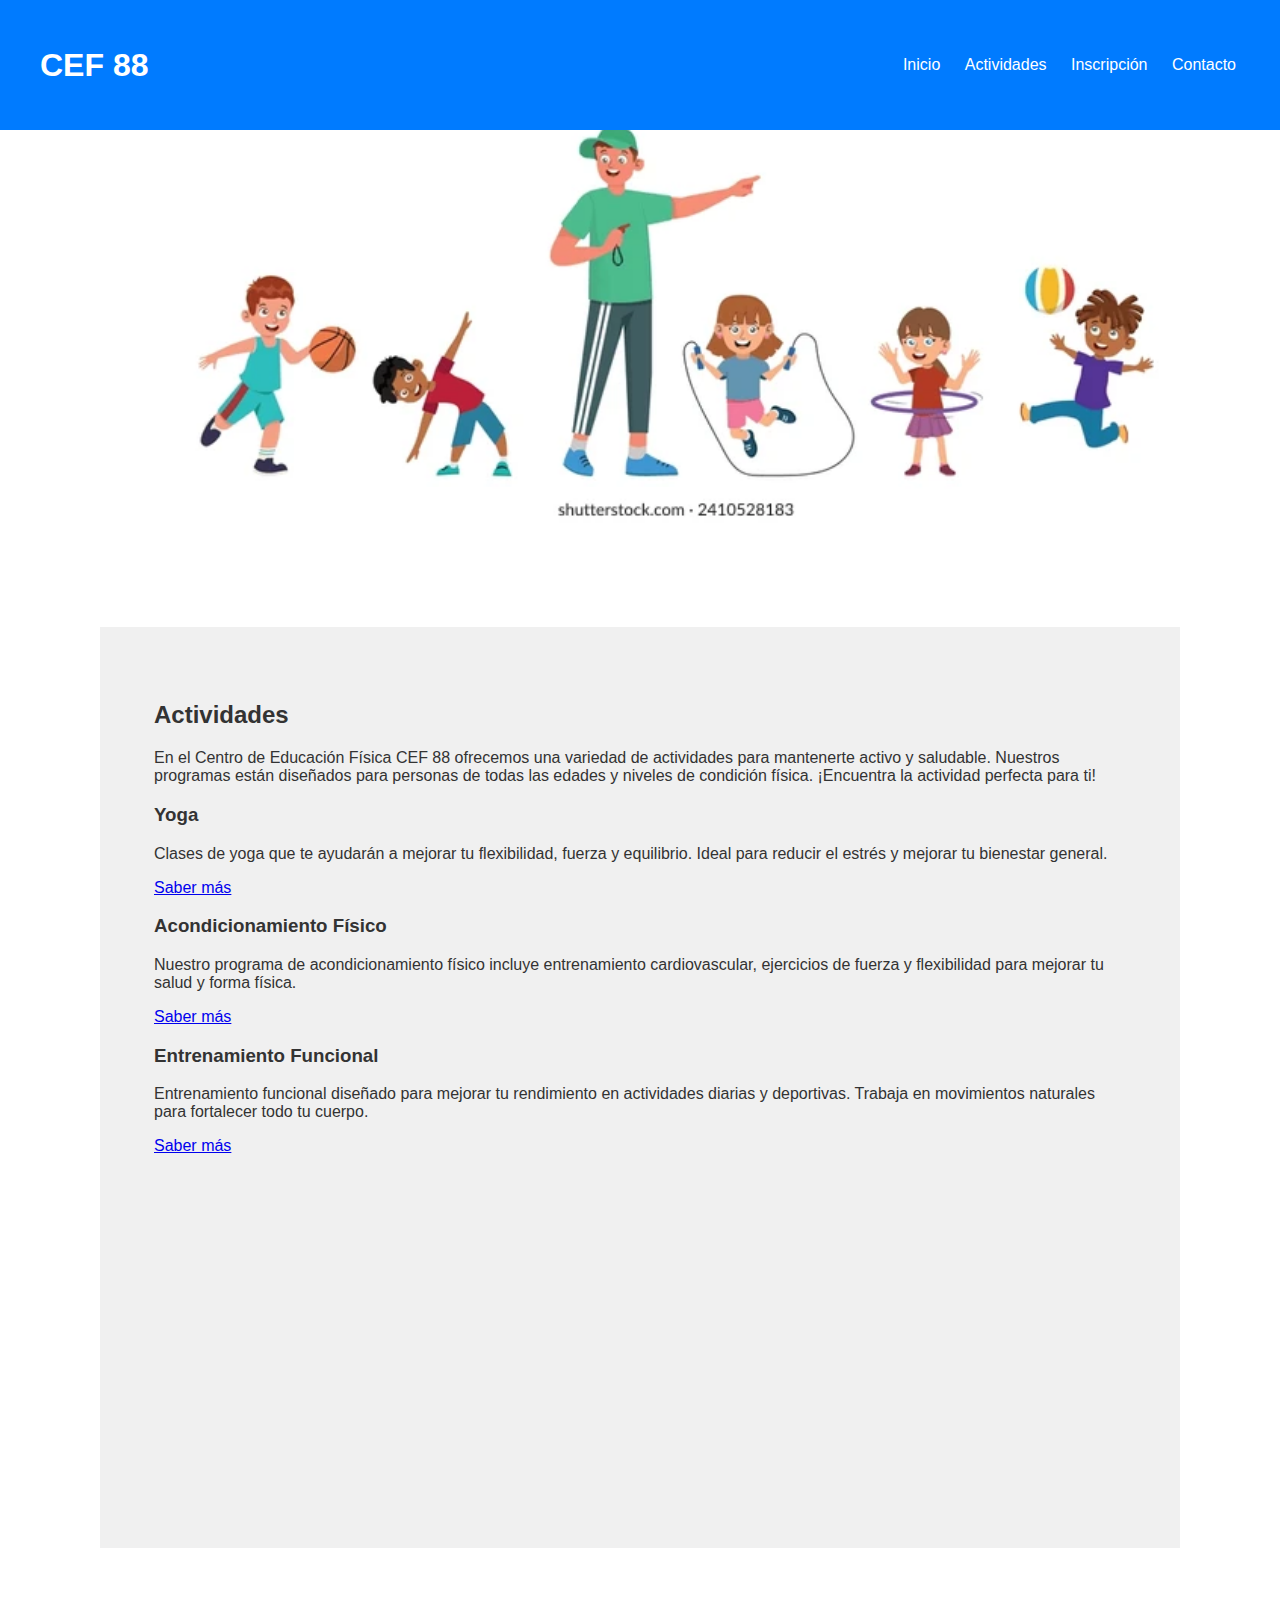
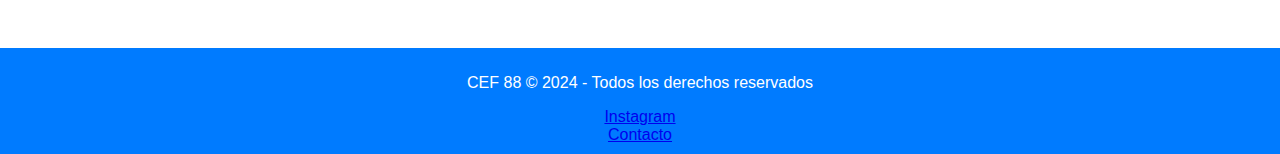
==== actividades.html @ 6db6ac1f "Primer versión" ====
<!DOCTYPE html>
<html lang="en">
<head>
    <meta charset="UTF-8">
    <meta name="viewport" content="width=device-width, initial-scale=1.0">
    <title>CEF 88 - Actividades</title>
    <link rel="stylesheet" href="style.css">
</head>
<body>
    <header>
        <div class="header-left">
            <a href="index.html" id="cef-icon"><h1>CEF 88</h1></a>  
        </div>
        <div class="header-right">
        <nav>
            <ul>
                <li><a href="index.html">Inicio</a></li>
                <li><a href="actividades.html">Actividades</a></li>
                <li><a href="inscripcion.html">Inscripción</a></li>
                <li><a href="contacto.html">Contacto</a></li>
            </ul>
        </nav>
    </div>
    </header>
    <main>

            <div id="banner">
                <img src="teacher-conducts-physical-education-lesson-260nw-2410528183.webp" alt="">
            </div>
        <div id="actividades">

            <section >
                <h2>Actividades</h2>
                <p>En el Centro de Educación Física CEF 88 ofrecemos una variedad de actividades para mantenerte activo y saludable. Nuestros programas están diseñados para personas de todas las edades y niveles de condición física. ¡Encuentra la actividad perfecta para ti!</p>
                <div class="activity">
                    <h3>Yoga</h3>
                    <p>Clases de yoga que te ayudarán a mejorar tu flexibilidad, fuerza y ​​equilibrio. Ideal para reducir el estrés y mejorar tu bienestar general.</p>
                    <a href="yoga.html">Saber más</a>
                </div>
                <div class="activity">
                    <h3>Acondicionamiento Físico</h3>
                    <p>Nuestro programa de acondicionamiento físico incluye entrenamiento cardiovascular, ejercicios de fuerza y flexibilidad para mejorar tu salud y forma física.</p>
                    <a href="acondicionamiento.html">Saber más</a>
                </div>
                <div class="activity">
                    <h3>Entrenamiento Funcional</h3>
                    <p>Entrenamiento funcional diseñado para mejorar tu rendimiento en actividades diarias y deportivas. Trabaja en movimientos naturales para fortalecer todo tu cuerpo.</p>
                    <a href="funcional.html">Saber más</a>
                </div>
                <iframe width="609" height="335" src="https://www.youtube.com/embed/VYXY3_jr0xg" title="Folklore Latinoamericano CEF 88 Spegazzini" frameborder="0" allow="accelerometer; autoplay; clipboard-write; encrypted-media; gyroscope; picture-in-picture; web-share" referrerpolicy="strict-origin-when-cross-origin" allowfullscreen></iframe>
            </section>
        </div>
        </main>
    <footer>
        <p>CEF 88 &copy; 2024 - Todos los derechos reservados</p>
        <ul>
            <li><a href="https://instagram.com/cef88">Instagram</a></li>
            <li><a href="contacto.html">Contacto</a></li>
        </ul>
    </footer>
</body>
</html>
---- style.css ----
body {
    background-color: #ffffff;
    color: #333333;
    font-family: 'Segoe UI', Roboto, Arial, sans-serif;
    margin: 0;
    padding: 0;
}

header {
    height: 10%;
    background-color: #007bff;
    color: #ffffff;
    padding: 20px 40px; /* Aumenté el espaciado interno para mejorar la legibilidad */
    display: flex;
    justify-content: space-between;
    align-items: center;
    position: fixed; /* Para que el encabezado se mantenga fijo en la parte superior */
    top: 0;
    width: 100%;
    z-index: 1000;
}
#cef-icon{
    text-decoration: none; /* Elimina el subrayado */
    color: inherit; /* Hereda el color del texto del elemento padre */
    font-weight: inherit; /* Hereda el peso de la fuente del elemento padre */
    font-size: inherit; 
}
#cef-icon h1:hover{
    color: #333333;
}


.header-left {
    flex: 1;
    text-align: left;
}

.header-right {
    text-align: right;
    padding-right: 5%;
}
 ul {
    margin: 0;
    padding: 0;
    list-style: none;
}

nav ul li {
    display: inline;
    margin-right: 20px;
}

nav ul li a {
    color: #ffffff;
    text-decoration: none;
}

main {

}
div{
}

section {
    background-color: #f0f0f0;
    padding: 5%;
}
#banner{

    width: 90%;
}
#banner img{
    width: 100%;
}
#inicio{
    height: 30%;
}
footer {
    background-color: #007bff;
    color: #ffffff;
    padding: 10px 0;
    text-align: center;
}
#piePagina li{
    display: inline;
}

nav a.active {
    font-weight: bold;
    color: #007bff;
    background-color: #333333;
    border-radius: 10px ;
    padding: 5px;
}
#actividades , #inicio, #inscripcion,#contacto,#banner{
    margin: 100px;
    scroll-margin-top: 100px;
}

/* Estilos para el botón de menú */
.menu-btn {
    display: none; /* Oculta el botón de menú por defecto */
}

/* Estilos para el menú de navegación en dispositivos móviles */
@media screen and (max-width: 768px) {
    .menu-btn {
        display: block; /* Muestra el botón de menú en dispositivos móviles */
    }
    
    nav ul {
        display: none; /* Oculta el menú de navegación por defecto en dispositivos móviles */
    }

    nav ul.show {
        display: block; /* Muestra el menú de navegación al hacer clic en el botón de menú */
    }

    nav ul li {
        display: block; /* Muestra los elementos de la lista uno debajo del otro */
        margin-bottom: 10px; /* Añade un espacio entre elementos */
    }
}
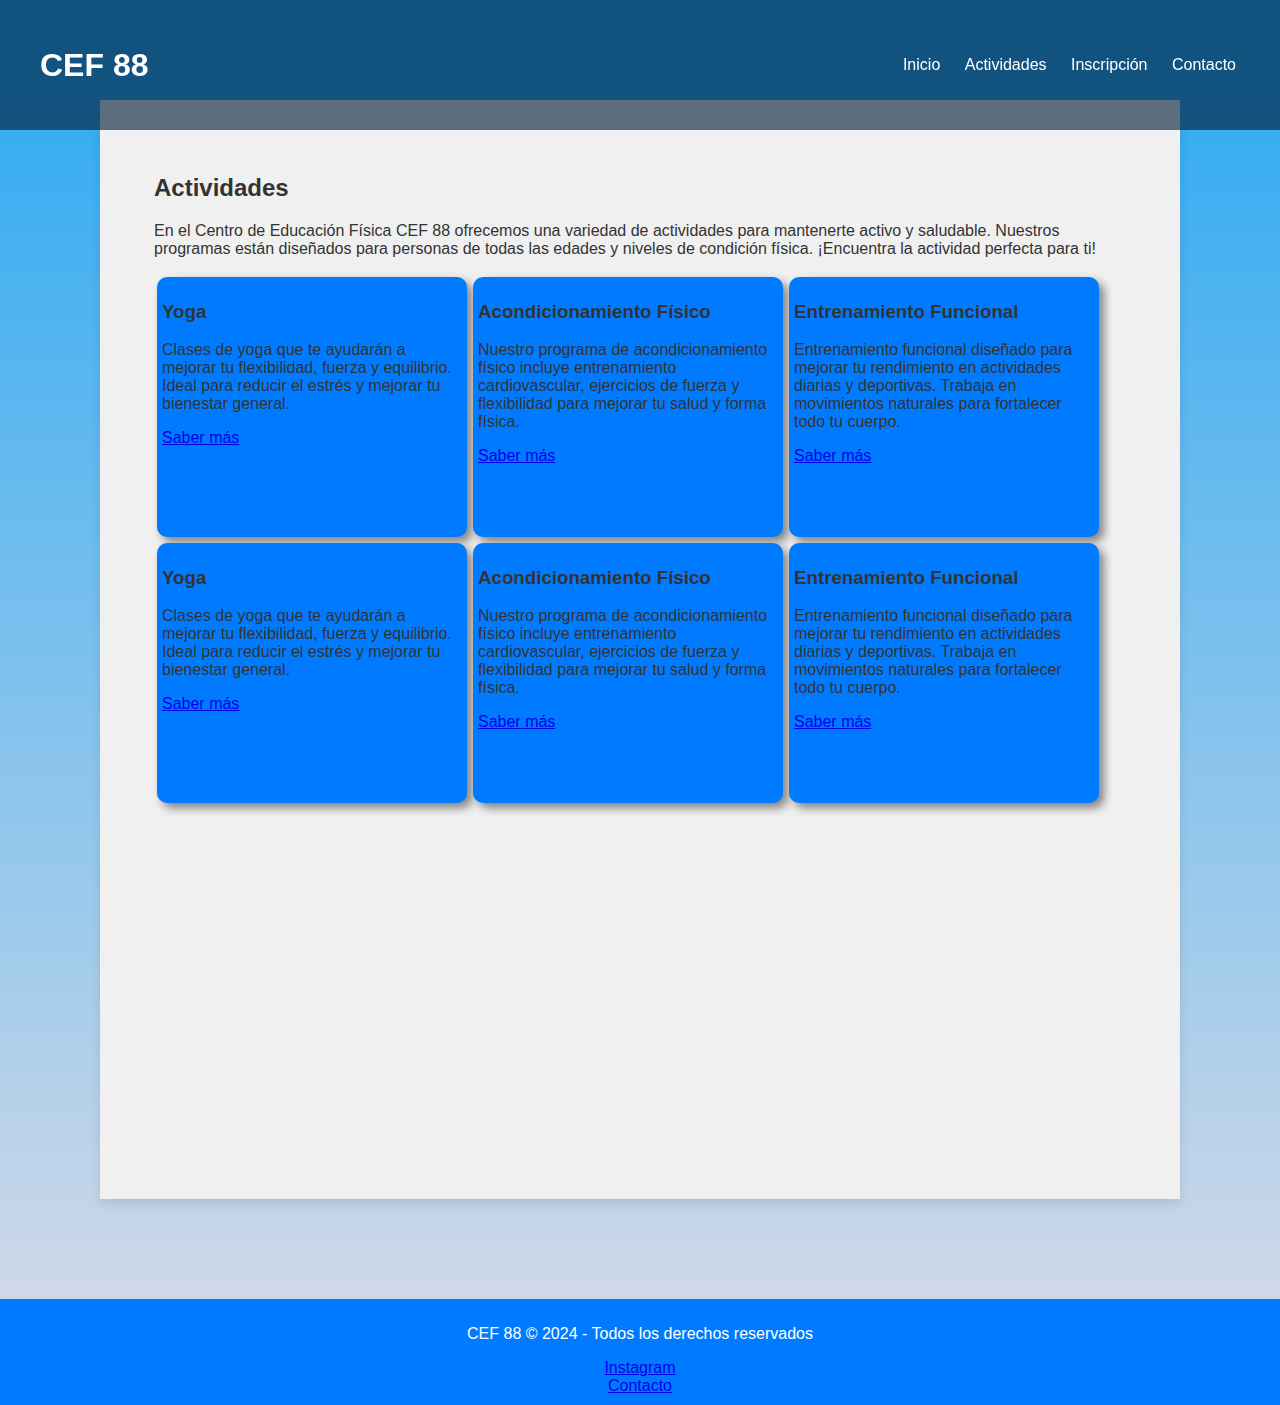
==== commit 46d16e47: "cambios" ====
--- a/actividades.html
+++ b/actividades.html
@@ -23,25 +23,42 @@
     </div>
     </header>
     <main>
-
-            <div id="banner">
-                <img src="teacher-conducts-physical-education-lesson-260nw-2410528183.webp" alt="">
-            </div>
         <div id="actividades">
 
-            <section >
+            <section class="actividades">
                 <h2>Actividades</h2>
                 <p>En el Centro de Educación Física CEF 88 ofrecemos una variedad de actividades para mantenerte activo y saludable. Nuestros programas están diseñados para personas de todas las edades y niveles de condición física. ¡Encuentra la actividad perfecta para ti!</p>
+              
+              
                 <div class="activity">
                     <h3>Yoga</h3>
                     <p>Clases de yoga que te ayudarán a mejorar tu flexibilidad, fuerza y ​​equilibrio. Ideal para reducir el estrés y mejorar tu bienestar general.</p>
                     <a href="yoga.html">Saber más</a>
                 </div>
+                
                 <div class="activity">
                     <h3>Acondicionamiento Físico</h3>
                     <p>Nuestro programa de acondicionamiento físico incluye entrenamiento cardiovascular, ejercicios de fuerza y flexibilidad para mejorar tu salud y forma física.</p>
                     <a href="acondicionamiento.html">Saber más</a>
                 </div>
+
+                <div class="activity">
+                    <h3>Entrenamiento Funcional</h3>
+                    <p>Entrenamiento funcional diseñado para mejorar tu rendimiento en actividades diarias y deportivas. Trabaja en movimientos naturales para fortalecer todo tu cuerpo.</p>
+                    <a href="funcional.html">Saber más</a>
+                </div>
+                <div class="activity">
+                    <h3>Yoga</h3>
+                    <p>Clases de yoga que te ayudarán a mejorar tu flexibilidad, fuerza y ​​equilibrio. Ideal para reducir el estrés y mejorar tu bienestar general.</p>
+                    <a href="yoga.html">Saber más</a>
+                </div>
+                
+                <div class="activity">
+                    <h3>Acondicionamiento Físico</h3>
+                    <p>Nuestro programa de acondicionamiento físico incluye entrenamiento cardiovascular, ejercicios de fuerza y flexibilidad para mejorar tu salud y forma física.</p>
+                    <a href="acondicionamiento.html">Saber más</a>
+                </div>
+                
                 <div class="activity">
                     <h3>Entrenamiento Funcional</h3>
                     <p>Entrenamiento funcional diseñado para mejorar tu rendimiento en actividades diarias y deportivas. Trabaja en movimientos naturales para fortalecer todo tu cuerpo.</p>
--- a/style.css
+++ b/style.css
@@ -4,11 +4,15 @@
     font-family: 'Segoe UI', Roboto, Arial, sans-serif;
     margin: 0;
     padding: 0;
-}
+    background-image: linear-gradient(to bottom,rgb(40, 168, 243)0, #dcdce7);
+
+}
+
+
 
 header {
     height: 10%;
-    background-color: #007bff;
+    background-color: #001b389d;
     color: #ffffff;
     padding: 20px 40px; /* Aumenté el espaciado interno para mejorar la legibilidad */
     display: flex;
@@ -24,6 +28,7 @@
     color: inherit; /* Hereda el color del texto del elemento padre */
     font-weight: inherit; /* Hereda el peso de la fuente del elemento padre */
     font-size: inherit; 
+    max-width: 150px;
 }
 #cef-icon h1:hover{
     color: #333333;
@@ -31,11 +36,14 @@
 
 
 .header-left {
+    width: 50%;
     flex: 1;
     text-align: left;
 }
 
 .header-right {
+    width: 50%;
+
     text-align: right;
     padding-right: 5%;
 }
@@ -58,8 +66,7 @@
 main {
 
 }
-div{
-}
+
 
 section {
     background-color: #f0f0f0;
@@ -73,7 +80,10 @@
     width: 100%;
 }
 #inicio{
-    height: 30%;
+    padding: 10px;
+    background-color:#f0f0f0; ;
+    height: 100%;
+    overflow: auto;
 }
 footer {
     background-color: #007bff;
@@ -84,40 +94,108 @@
 #piePagina li{
     display: inline;
 }
-
+nav a.hover{
+    background-color: #007bff;
+}
 nav a.active {
     font-weight: bold;
-    color: #007bff;
-    background-color: #333333;
+    color: #dedede;
+    text-decoration: overline;
     border-radius: 10px ;
     padding: 5px;
+    box-shadow: 0 5px 10prgb(0, 0, 0, 0.1); 
 }
 #actividades , #inicio, #inscripcion,#contacto,#banner{
     margin: 100px;
     scroll-margin-top: 100px;
-}
-
+    box-shadow: 0 5px 10px rgba(0, 0, 0, 0.1); 
+
+}
+.elementos{
+    border: #007bff;
+    border-style:solid ;
+    margin: 20px;
+    padding: 20px;
+    width: 350px;
+    height: 200px;
+    float: left;
+}
+.actividades{
+    width :90%;
+    height: 50%;
+    overflow:auto;
+}
+.activity{
+   float: left;
+   width: 300px;
+   padding: 5px;
+   height: 250px;
+   margin: 3px;
+   background-color: #007bff;
+   box-shadow: 5px 5px 10px grey;
+   border-radius: 10px;
+}
 /* Estilos para el botón de menú */
 .menu-btn {
     display: none; /* Oculta el botón de menú por defecto */
 }
-
+#actividadescontent:hover + #listaactividades {
+    visibility: visible;
+}
+
+/* Oculta la lista de actividades por defecto */
+#listaactividades {
+    visibility: hidden;
+}
+/* Estilos para el menú de navegación en dispositivos móviles */
+/* Estilos para el menú de navegación en dispositivos móviles */
 /* Estilos para el menú de navegación en dispositivos móviles */
 @media screen and (max-width: 768px) {
     .menu-btn {
+        width: 50px;
+        height: 50px;
         display: block; /* Muestra el botón de menú en dispositivos móviles */
+        float: right;
+        margin-right:50px ;
+       
     }
     
-    nav ul {
-        display: none; /* Oculta el menú de navegación por defecto en dispositivos móviles */
-    }
-
-    nav ul.show {
-        display: block; /* Muestra el menú de navegación al hacer clic en el botón de menú */
-    }
-
-    nav ul li {
-        display: block; /* Muestra los elementos de la lista uno debajo del otro */
-        margin-bottom: 10px; /* Añade un espacio entre elementos */
-    }
-}
+        
+    #banner{
+        width: 65%;
+    }
+    #imagenbanner{
+        width: 80%;
+    }
+    #menunav ul {
+        display: none;
+    }
+  
+    #menunav.show ul {
+        padding: 10px;
+        display: block;
+    }
+    .header-right {
+        width: 50%;
+        text-align: center;
+    }
+    #menunav li{
+        display:block;
+        
+       }
+       #menunav li a{
+        color: black;
+        font-size: large;
+       }
+       #menunav ul{
+        width: auto;
+       }
+    #menunav{
+        display: inline-block;
+        background-color: #f0f0f0;
+        width: 100%;
+
+    }
+    
+}
+
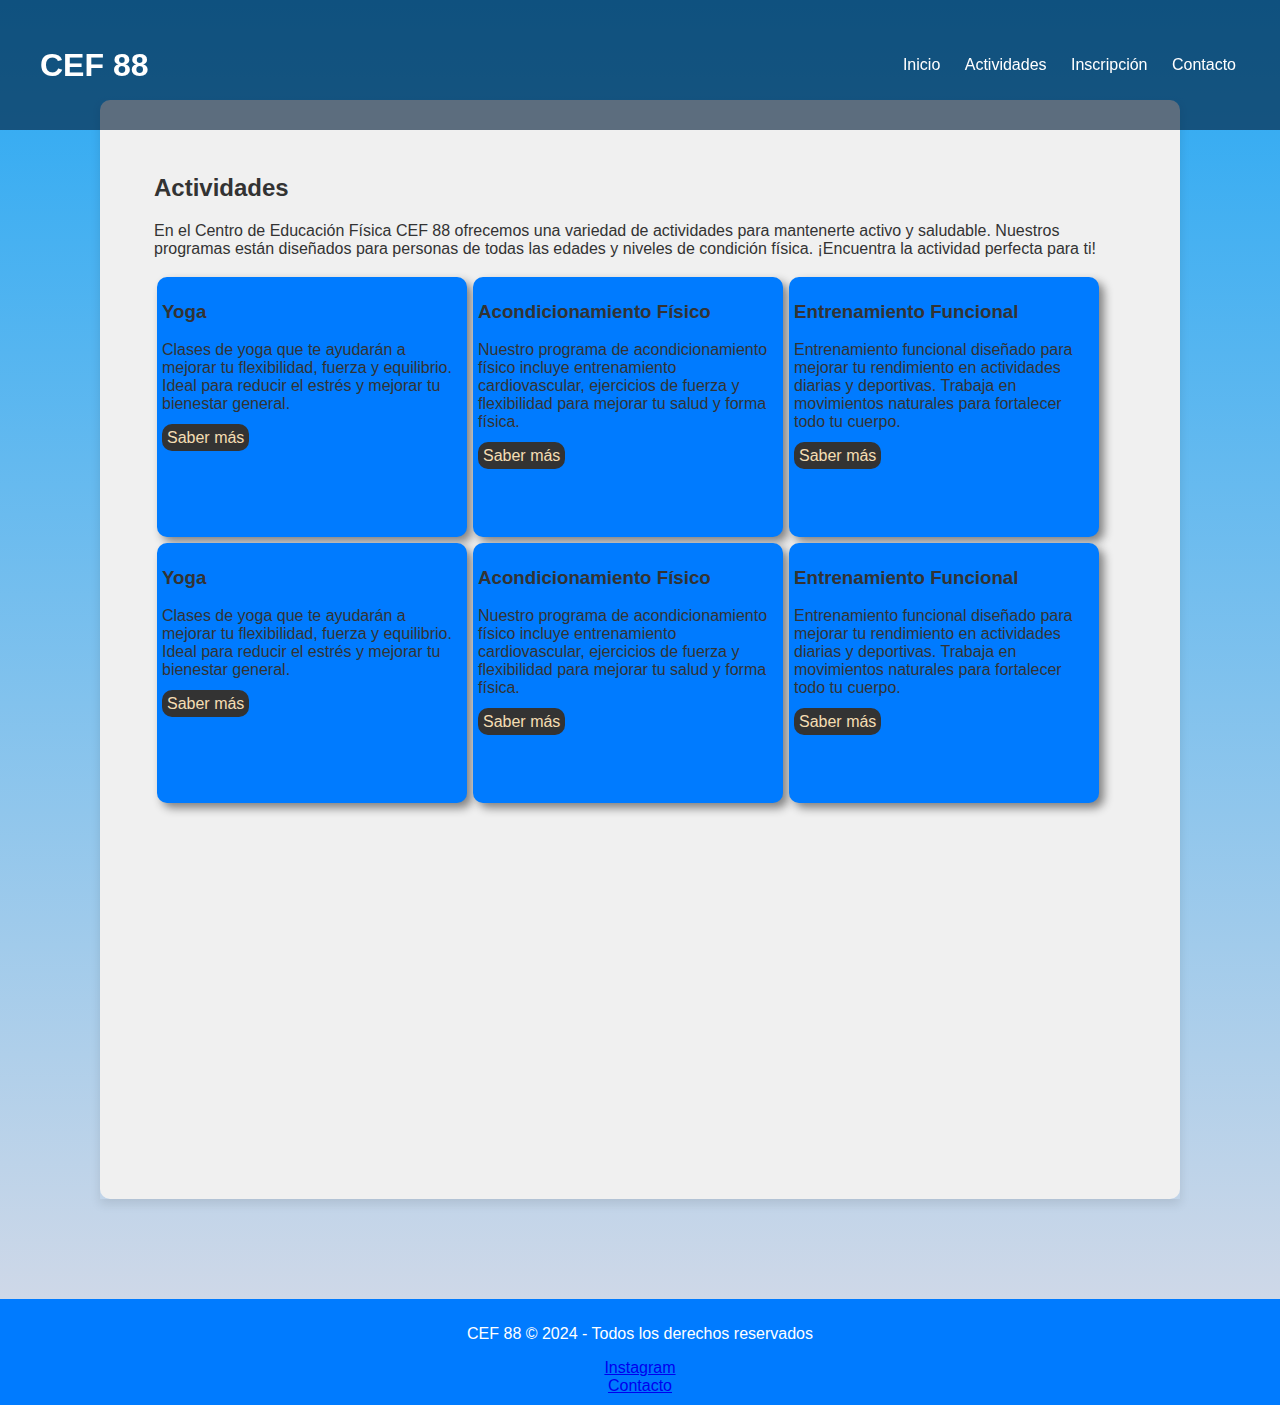
==== commit b3c0d7b2: "cambios en menu" ====
--- a/actividades.html
+++ b/actividades.html
@@ -33,36 +33,36 @@
                 <div class="activity">
                     <h3>Yoga</h3>
                     <p>Clases de yoga que te ayudarán a mejorar tu flexibilidad, fuerza y ​​equilibrio. Ideal para reducir el estrés y mejorar tu bienestar general.</p>
-                    <a href="yoga.html">Saber más</a>
+                    <a href="yoga.html"  class="actividadescontent">Saber más</a>
                 </div>
                 
                 <div class="activity">
                     <h3>Acondicionamiento Físico</h3>
                     <p>Nuestro programa de acondicionamiento físico incluye entrenamiento cardiovascular, ejercicios de fuerza y flexibilidad para mejorar tu salud y forma física.</p>
-                    <a href="acondicionamiento.html">Saber más</a>
+                    <a href="acondicionamiento.html"  class="actividadescontent">Saber más</a>
                 </div>
 
                 <div class="activity">
                     <h3>Entrenamiento Funcional</h3>
                     <p>Entrenamiento funcional diseñado para mejorar tu rendimiento en actividades diarias y deportivas. Trabaja en movimientos naturales para fortalecer todo tu cuerpo.</p>
-                    <a href="funcional.html">Saber más</a>
+                    <a href="funcional.html"  class="actividadescontent">Saber más</a>
                 </div>
                 <div class="activity">
                     <h3>Yoga</h3>
                     <p>Clases de yoga que te ayudarán a mejorar tu flexibilidad, fuerza y ​​equilibrio. Ideal para reducir el estrés y mejorar tu bienestar general.</p>
-                    <a href="yoga.html">Saber más</a>
+                    <a href="yoga.html"  class="actividadescontent">Saber más</a>
                 </div>
                 
                 <div class="activity">
                     <h3>Acondicionamiento Físico</h3>
                     <p>Nuestro programa de acondicionamiento físico incluye entrenamiento cardiovascular, ejercicios de fuerza y flexibilidad para mejorar tu salud y forma física.</p>
-                    <a href="acondicionamiento.html">Saber más</a>
+                    <a href="acondicionamiento.html"  class="actividadescontent">Saber más</a>
                 </div>
                 
                 <div class="activity">
                     <h3>Entrenamiento Funcional</h3>
                     <p>Entrenamiento funcional diseñado para mejorar tu rendimiento en actividades diarias y deportivas. Trabaja en movimientos naturales para fortalecer todo tu cuerpo.</p>
-                    <a href="funcional.html">Saber más</a>
+                    <a href="funcional.html"  class="actividadescontent">Saber más</a>
                 </div>
                 <iframe width="609" height="335" src="https://www.youtube.com/embed/VYXY3_jr0xg" title="Folklore Latinoamericano CEF 88 Spegazzini" frameborder="0" allow="accelerometer; autoplay; clipboard-write; encrypted-media; gyroscope; picture-in-picture; web-share" referrerpolicy="strict-origin-when-cross-origin" allowfullscreen></iframe>
             </section>
--- a/style.css
+++ b/style.css
@@ -71,6 +71,7 @@
 section {
     background-color: #f0f0f0;
     padding: 5%;
+    border-radius:10px ;
 }
 #banner{
 
@@ -147,55 +148,83 @@
 #listaactividades {
     visibility: hidden;
 }
-/* Estilos para el menú de navegación en dispositivos móviles */
-/* Estilos para el menú de navegación en dispositivos móviles */
-/* Estilos para el menú de navegación en dispositivos móviles */
+.menu-btn {
+    display: none; /* Oculta el botón de menú por defecto */
+}
+#menu-toggle{
+    display: none;
+}
+
+.actividadescontent{
+    color: wheat;
+    border-radius: 10px;
+    background-color: #333333;
+    padding: 5px;
+    text-decoration: none;
+}
+.actividadescontent a :hover {
+    border: black;
+    border-width: 3px;
+    
+}
+
+/* Estilos generales para dispositivos de pantalla grande */
+
 @media screen and (max-width: 768px) {
+    main {
+        margin-top: calc(25% + 30px); /* Calcula el margen superior con respecto a la altura del header */
+    }
+    .actividades{
+        border: #007bff;
+        border-style:solid ;
+        margin: 10px;
+        padding: 10px;
+        width: 90%;
+        height: 80%;
+        float: left;
+        border-radius: 10px;
+
+    }
+    .elementos{
+        border: #007bff;
+        border-style:solid ;
+        margin: 5px;
+        padding: 5px;
+        width: 90%;
+        height: 80%;
+        float: left;
+        border-radius: 10px;
+    }
+    #actividades , #inicio, #inscripcion,#contacto,#banner{
+        margin: 20px;
+        scroll-margin-top: 80px;
+        box-shadow: 0 5px 10px rgba(0, 0, 0, 0.1); 
+        border-radius: 10px;
+
+    }
+    
+    /* Estilos específicos para dispositivos móviles */
+    /* Por ejemplo, aquí puedes colocar los estilos para el botón de menú, el menú desplegable, etc. */
+    
+    #menu-toggle {
+        display: none; /* Oculta el checkbox en dispositivos móviles */
+    }
+
     .menu-btn {
-        width: 50px;
-        height: 50px;
-        display: block; /* Muestra el botón de menú en dispositivos móviles */
-        float: right;
-        margin-right:50px ;
-       
-    }
-    
+        display: inline-block; /* Asegura que la etiqueta se muestre como un bloque */
+        cursor: pointer; /* Cambia el cursor a una mano al pasar sobre el botón de menú */
+    }
+
+    #menunav {
         
-    #banner{
-        width: 65%;
-    }
-    #imagenbanner{
-        width: 80%;
-    }
-    #menunav ul {
-        display: none;
-    }
-  
-    #menunav.show ul {
-        padding: 10px;
-        display: block;
-    }
-    .header-right {
-        width: 50%;
-        text-align: center;
-    }
-    #menunav li{
-        display:block;
-        
-       }
-       #menunav li a{
-        color: black;
-        font-size: large;
-       }
-       #menunav ul{
-        width: auto;
-       }
-    #menunav{
-        display: inline-block;
-        background-color: #f0f0f0;
-        width: 100%;
-
-    }
-    
-}
-
+        display: none; /* Oculta el menú por defecto en dispositivos móviles */
+    }
+
+    #menu-toggle:checked + #menunav {
+        background-color: aliceblue;
+
+        display: block; /* Muestra el menú cuando el checkbox está seleccionado */
+    }
+
+    /* Otros estilos específicos para dispositivos móviles */
+}
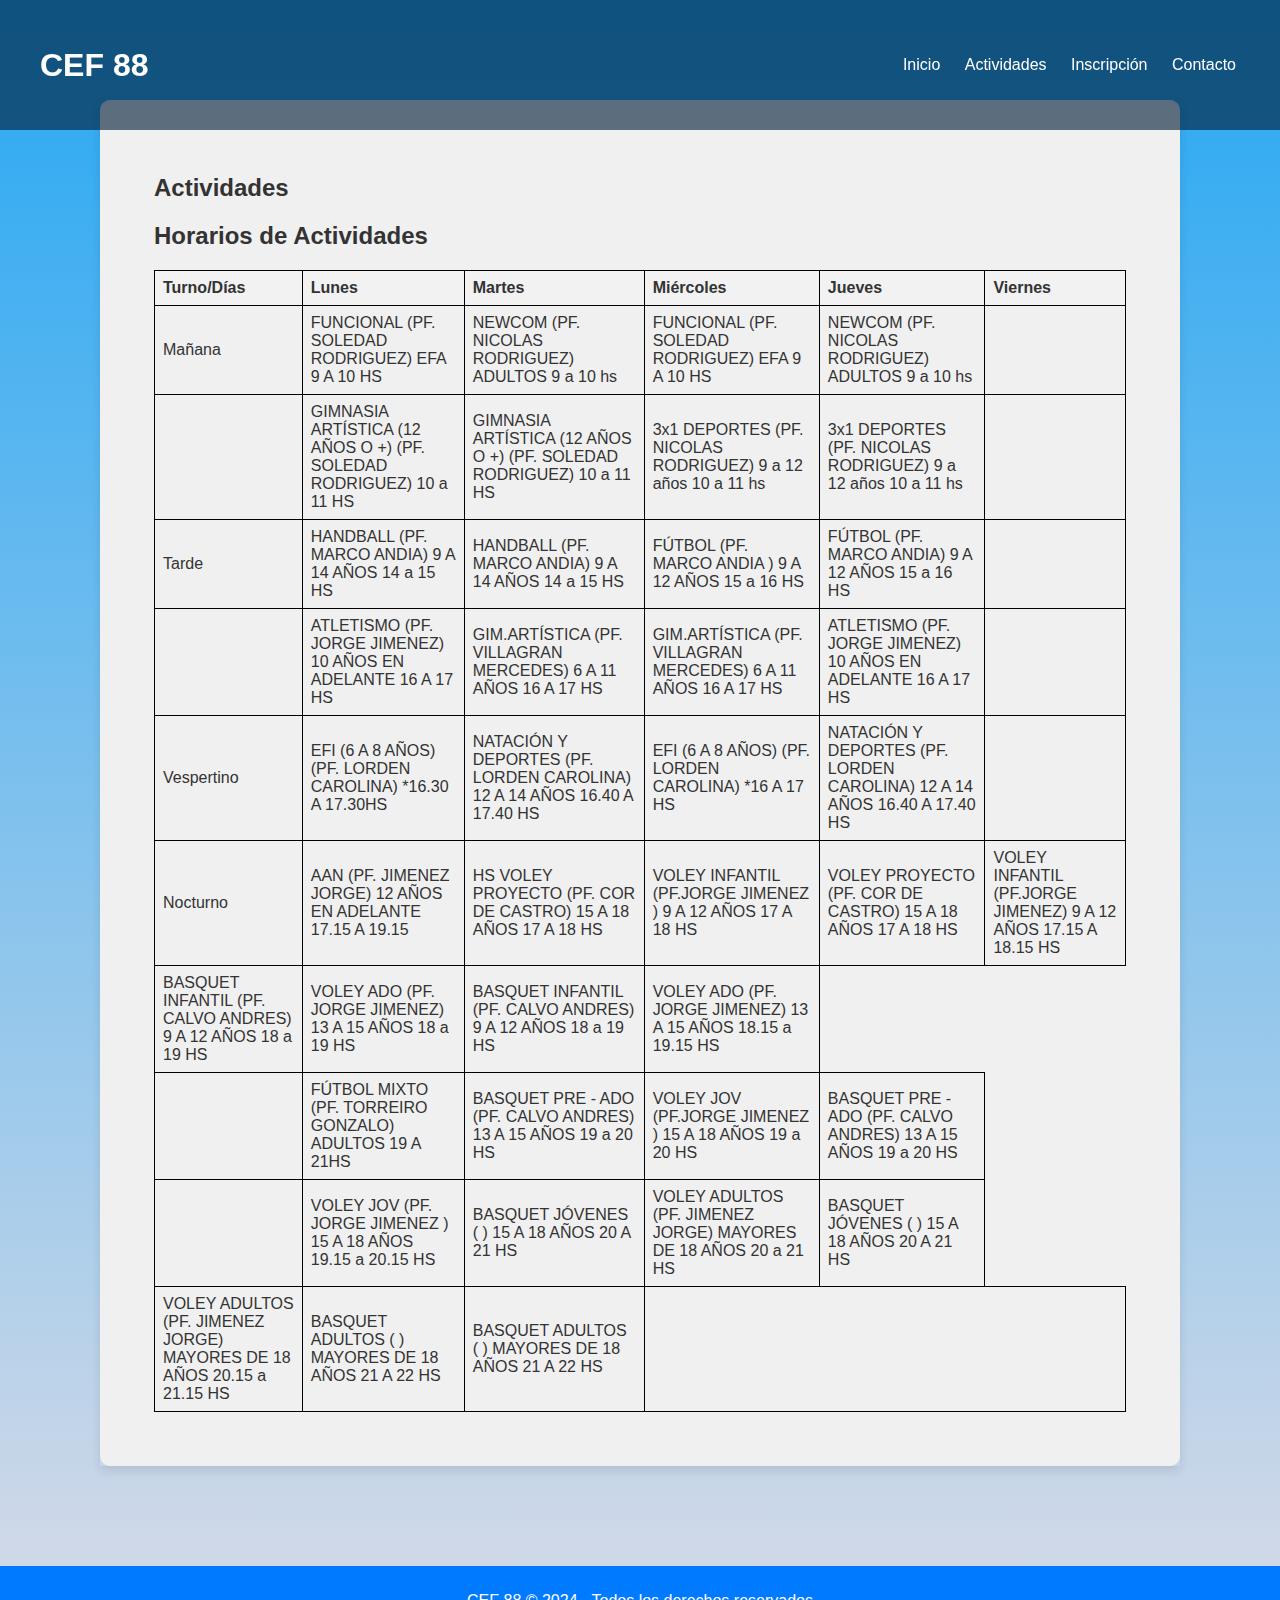
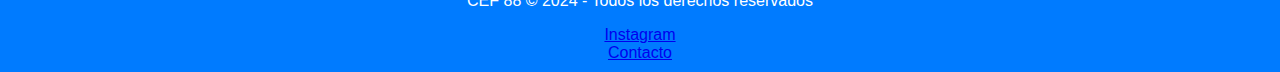
==== commit 9a5b9d5c: "horarios" ====
--- a/actividades.html
+++ b/actividades.html
@@ -27,44 +27,145 @@
 
             <section class="actividades">
                 <h2>Actividades</h2>
-                <p>En el Centro de Educación Física CEF 88 ofrecemos una variedad de actividades para mantenerte activo y saludable. Nuestros programas están diseñados para personas de todas las edades y niveles de condición física. ¡Encuentra la actividad perfecta para ti!</p>
-              
-              
-                <div class="activity">
-                    <h3>Yoga</h3>
-                    <p>Clases de yoga que te ayudarán a mejorar tu flexibilidad, fuerza y ​​equilibrio. Ideal para reducir el estrés y mejorar tu bienestar general.</p>
-                    <a href="yoga.html"  class="actividadescontent">Saber más</a>
-                </div>
-                
-                <div class="activity">
-                    <h3>Acondicionamiento Físico</h3>
-                    <p>Nuestro programa de acondicionamiento físico incluye entrenamiento cardiovascular, ejercicios de fuerza y flexibilidad para mejorar tu salud y forma física.</p>
-                    <a href="acondicionamiento.html"  class="actividadescontent">Saber más</a>
-                </div>
 
-                <div class="activity">
-                    <h3>Entrenamiento Funcional</h3>
-                    <p>Entrenamiento funcional diseñado para mejorar tu rendimiento en actividades diarias y deportivas. Trabaja en movimientos naturales para fortalecer todo tu cuerpo.</p>
-                    <a href="funcional.html"  class="actividadescontent">Saber más</a>
-                </div>
-                <div class="activity">
-                    <h3>Yoga</h3>
-                    <p>Clases de yoga que te ayudarán a mejorar tu flexibilidad, fuerza y ​​equilibrio. Ideal para reducir el estrés y mejorar tu bienestar general.</p>
-                    <a href="yoga.html"  class="actividadescontent">Saber más</a>
-                </div>
-                
-                <div class="activity">
-                    <h3>Acondicionamiento Físico</h3>
-                    <p>Nuestro programa de acondicionamiento físico incluye entrenamiento cardiovascular, ejercicios de fuerza y flexibilidad para mejorar tu salud y forma física.</p>
-                    <a href="acondicionamiento.html"  class="actividadescontent">Saber más</a>
-                </div>
-                
-                <div class="activity">
-                    <h3>Entrenamiento Funcional</h3>
-                    <p>Entrenamiento funcional diseñado para mejorar tu rendimiento en actividades diarias y deportivas. Trabaja en movimientos naturales para fortalecer todo tu cuerpo.</p>
-                    <a href="funcional.html"  class="actividadescontent">Saber más</a>
-                </div>
-                <iframe width="609" height="335" src="https://www.youtube.com/embed/VYXY3_jr0xg" title="Folklore Latinoamericano CEF 88 Spegazzini" frameborder="0" allow="accelerometer; autoplay; clipboard-write; encrypted-media; gyroscope; picture-in-picture; web-share" referrerpolicy="strict-origin-when-cross-origin" allowfullscreen></iframe>
+                <!DOCTYPE html>
+<html lang="es">
+<head>
+    <meta charset="UTF-8">
+    <meta name="viewport" content="width=device-width, initial-scale=1.0">
+    <title>Horarios de Actividades</title>
+    <style>
+        table {
+            width: 100%;
+            border-collapse: collapse;
+        }
+        th, td {
+            border: 1px solid black;
+            padding: 8px;
+            text-align: left;
+        }
+        th {
+            background-color: #f2f2f2;
+        }
+    </style>
+</head>
+<body>
+
+<h2>Horarios de Actividades</h2>
+
+<table>
+    <thead>
+        <tr>
+            <th>Turno/Días</th>
+            <th>Lunes</th>
+            <th>Martes</th>
+            <th>Miércoles</th>
+            <th>Jueves</th>
+            <th>Viernes</th>
+        </tr>
+    </thead>
+    <tbody>
+        <tr>
+            <td>Mañana</td>
+                <td>FUNCIONAL (PF. SOLEDAD RODRIGUEZ) EFA 9 A 10 HS </td>
+                <td>NEWCOM (PF. NICOLAS RODRIGUEZ) ADULTOS 9 a 10 hs</td>
+                <td> FUNCIONAL (PF. SOLEDAD RODRIGUEZ) EFA 9 A 10 HS </td>
+                <td>NEWCOM (PF. NICOLAS RODRIGUEZ) ADULTOS 9 a 10 hs</td>
+            <td colspan="5"></td>
+        </tr>
+        <tr>
+            <td></td>
+            <td>GIMNASIA ARTÍSTICA
+                (12 AÑOS O +)
+                (PF. SOLEDAD
+                RODRIGUEZ)
+                10 a 11 HS</td>
+            <td>GIMNASIA ARTÍSTICA
+                (12 AÑOS O +)
+                (PF. SOLEDAD
+                RODRIGUEZ)
+                10 a 11 HS</td>
+            <td>3x1
+                DEPORTES
+                (PF. NICOLAS
+                RODRIGUEZ)
+                9 a 12 años
+                10 a 11 hs</td>
+                <td>3x1
+                    DEPORTES
+                    (PF. NICOLAS
+                    RODRIGUEZ)
+                    9 a 12 años
+                    10 a 11 hs</td>
+                    <td></td>
+        </tr>
+        <tr>
+            <td>Tarde</td>
+
+                <td>HANDBALL (PF. MARCO ANDIA) 9 A 14 AÑOS 14 a 15 HS </td>
+                <td>HANDBALL (PF. MARCO ANDIA) 9 A 14 AÑOS 14 a 15 HS</td>
+                <td>FÚTBOL (PF. MARCO ANDIA ) 9 A 12 AÑOS 15 a 16 HS</td>
+                <td>FÚTBOL (PF. MARCO ANDIA) 9 A 12 AÑOS 15 a 16 HS</td>
+                <td></td>
+               
+        </tr>
+        <tr> 
+            <td></td>
+            <td>ATLETISMO (PF. JORGE JIMENEZ) 10 AÑOS EN ADELANTE 16 A 17 HS</td>
+            <td>GIM.ARTÍSTICA (PF. VILLAGRAN MERCEDES) 6 A 11 AÑOS 16 A 17 HS </td>
+            <td>GIM.ARTÍSTICA (PF. VILLAGRAN MERCEDES) 6 A 11 AÑOS 16 A 17 HS </td>
+             <td>ATLETISMO (PF. JORGE JIMENEZ) 10 AÑOS EN ADELANTE 16 A 17 HS</td>
+            <td></td></tr>
+        <tr>
+            <td>Vespertino</td>
+            
+                <td>EFI (6 A 8 AÑOS) (PF. LORDEN CAROLINA) *16.30 A 17.30HS</td>
+                <td>NATACIÓN Y DEPORTES (PF. LORDEN CAROLINA) 12 A 14 AÑOS 16.40 A 17.40 HS</td>
+                <td>EFI (6 A 8 AÑOS) (PF. LORDEN CAROLINA) *16 A 17 HS</td>
+                <td>NATACIÓN Y DEPORTES (PF. LORDEN CAROLINA) 12 A 14 AÑOS 16.40 A 17.40 HS</td>
+                <td colspan="5"> </td>
+        </tr>
+        <tr>
+            <td>Nocturno</td>
+            <td>AAN (PF. JIMENEZ JORGE) 12 AÑOS EN ADELANTE 17.15 A 19.15</td>
+            <td>HS VOLEY PROYECTO (PF. COR DE CASTRO) 15 A 18 AÑOS 17 A 18 HS</td>
+            <td>VOLEY INFANTIL (PF.JORGE JIMENEZ ) 9 A 12 AÑOS 17 A 18 HS</td>
+            <td>VOLEY PROYECTO (PF. COR DE CASTRO) 15 A 18 AÑOS 17 A 18 HS</td>
+            <td>VOLEY INFANTIL (PF.JORGE JIMENEZ) 9 A 12 AÑOS 17.15 A 18.15 HS</td>
+            <tr>
+
+                <td>BASQUET INFANTIL (PF. CALVO ANDRES) 9 A 12 AÑOS 18 a 19 HS</td>
+                <td>VOLEY ADO (PF. JORGE JIMENEZ) 13 A 15 AÑOS 18 a 19 HS</td>
+                <td>BASQUET INFANTIL (PF. CALVO ANDRES) 9 A 12 AÑOS 18 a 19 HS</td>
+                <td>VOLEY ADO (PF. JORGE JIMENEZ) 13 A 15 AÑOS 18.15 a 19.15 HS</td>
+            </tr>
+            <tr>
+                <td></td>
+
+                <td>FÚTBOL MIXTO (PF. TORREIRO GONZALO) ADULTOS 19 A 21HS</td>
+                <td> BASQUET PRE - ADO (PF. CALVO ANDRES) 13 A 15 AÑOS 19 a 20 HS</td>
+                <td>VOLEY JOV (PF.JORGE JIMENEZ ) 15 A 18 AÑOS 19 a 20 HS</td>
+                <td>BASQUET PRE - ADO (PF. CALVO ANDRES) 13 A 15 AÑOS 19 a 20 HS</td>
+            </tr>
+            <tr>
+                <td></td>
+
+                <td> VOLEY JOV (PF. JORGE JIMENEZ ) 15 A 18 AÑOS 19.15 a 20.15 HS</td>
+                <td>BASQUET JÓVENES ( ) 15 A 18 AÑOS 20 A 21 HS  </td>
+                <td>VOLEY ADULTOS (PF. JIMENEZ JORGE) MAYORES DE 18 AÑOS 20 a 21 HS</td>
+                <td>BASQUET JÓVENES ( ) 15 A 18 AÑOS 20 A 21 HS</td>
+            </tr>
+            <td>VOLEY ADULTOS (PF. JIMENEZ JORGE) MAYORES DE 18 AÑOS 20.15 a 21.15 HS</td>
+            <td>BASQUET ADULTOS ( ) MAYORES DE 18 AÑOS 21 A 22 HS</td>
+            <td>BASQUET ADULTOS ( ) MAYORES DE 18 AÑOS 21 A 22 HS</td>
+            <td colspan="5">    </td>
+        </tr>
+    </tbody>
+</table>
+
+</body>
+</html>
+
             </section>
         </div>
         </main>
--- a/style.css
+++ b/style.css
@@ -142,11 +142,14 @@
 }
 #actividadescontent:hover + #listaactividades {
     visibility: visible;
+
+
 }
 
 /* Oculta la lista de actividades por defecto */
 #listaactividades {
     visibility: hidden;
+    transition-duration: 2s;
 }
 .menu-btn {
     display: none; /* Oculta el botón de menú por defecto */
@@ -161,6 +164,7 @@
     background-color: #333333;
     padding: 5px;
     text-decoration: none;
+    transition: duration 2s; ;
 }
 .actividadescontent a :hover {
     border: black;
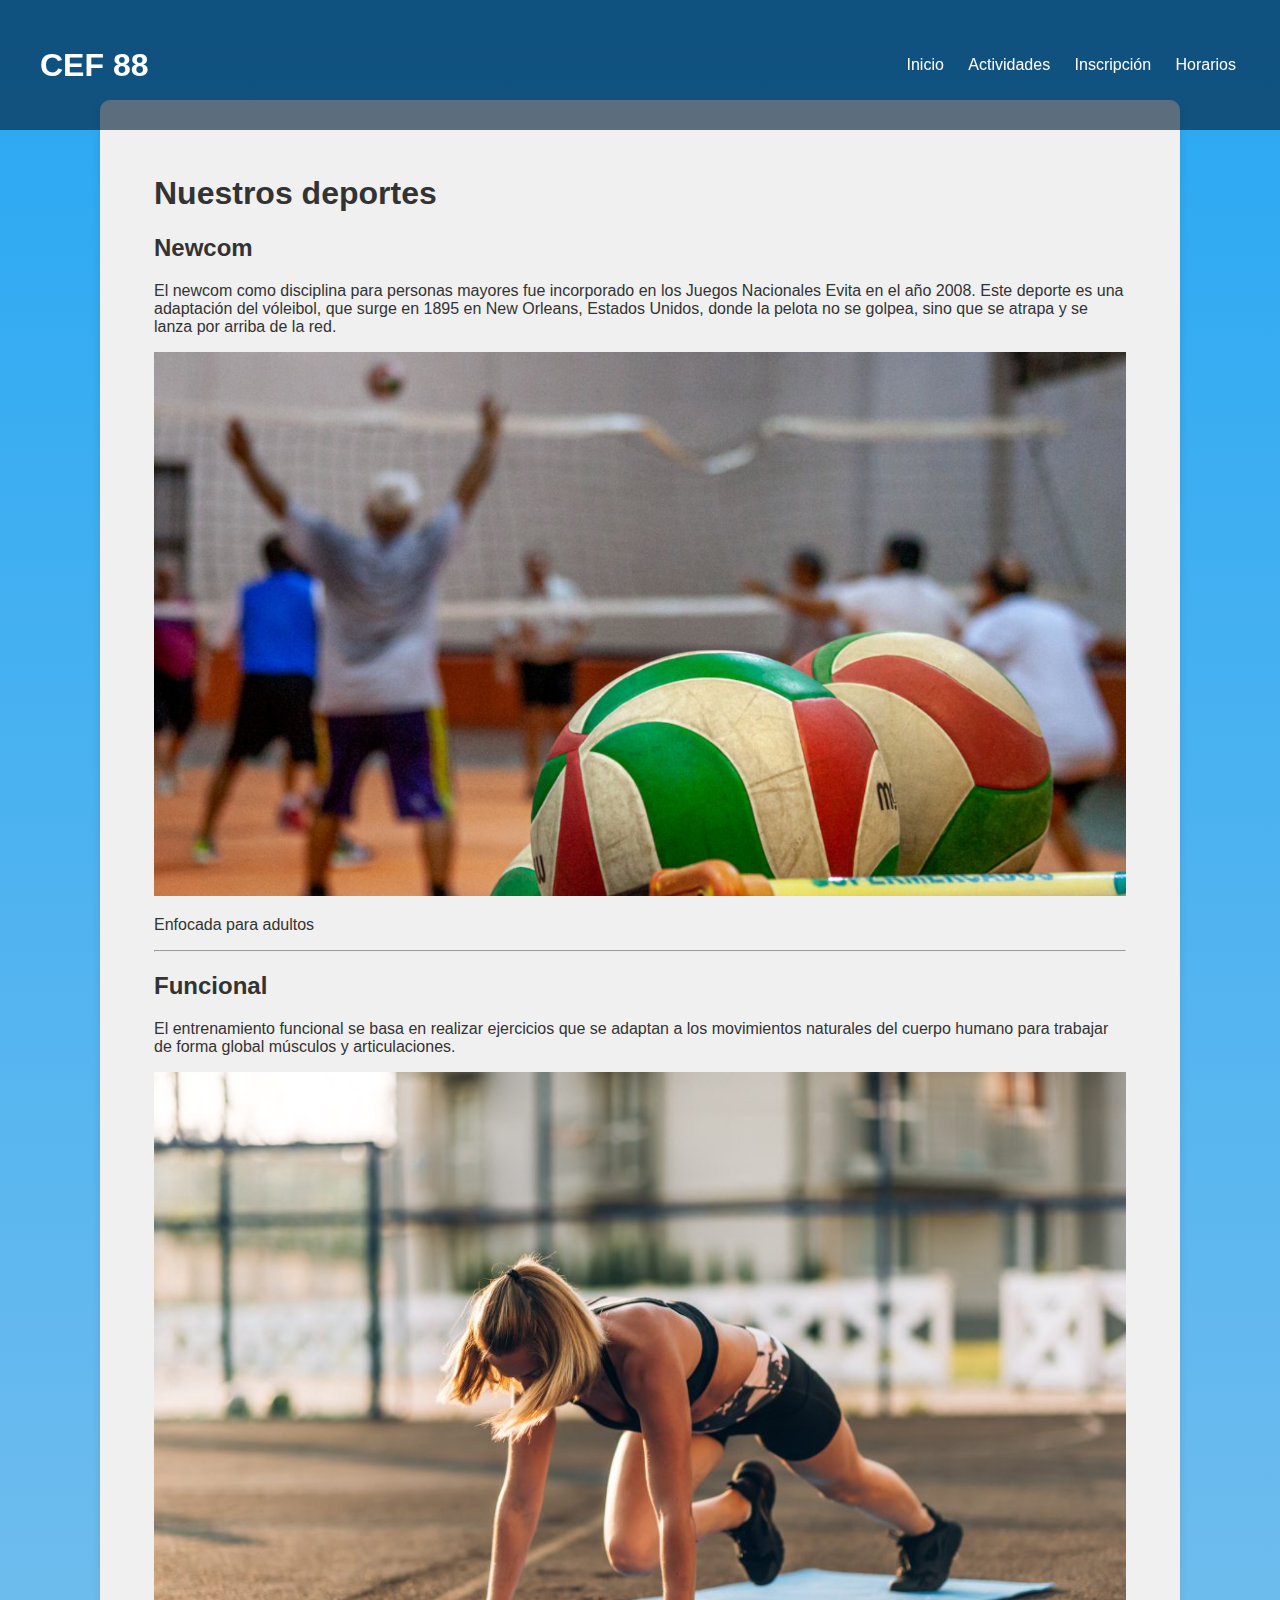
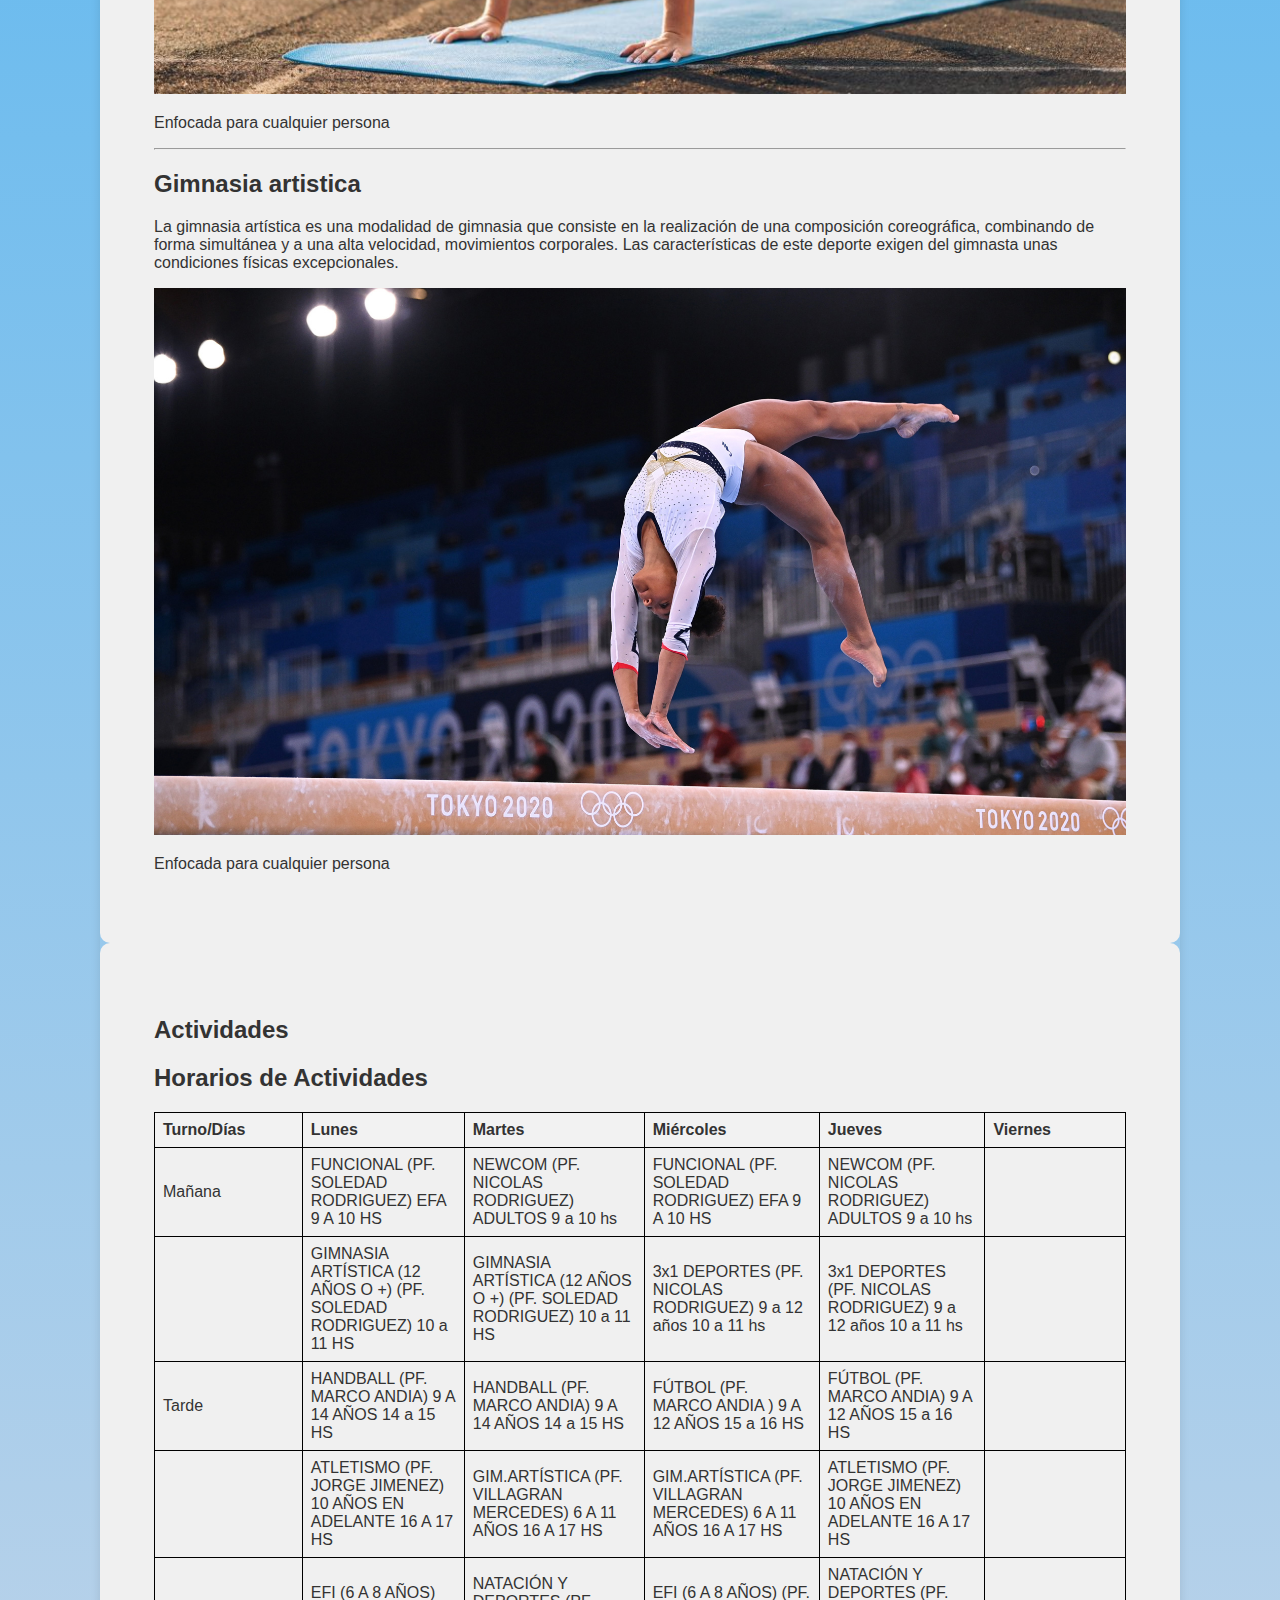
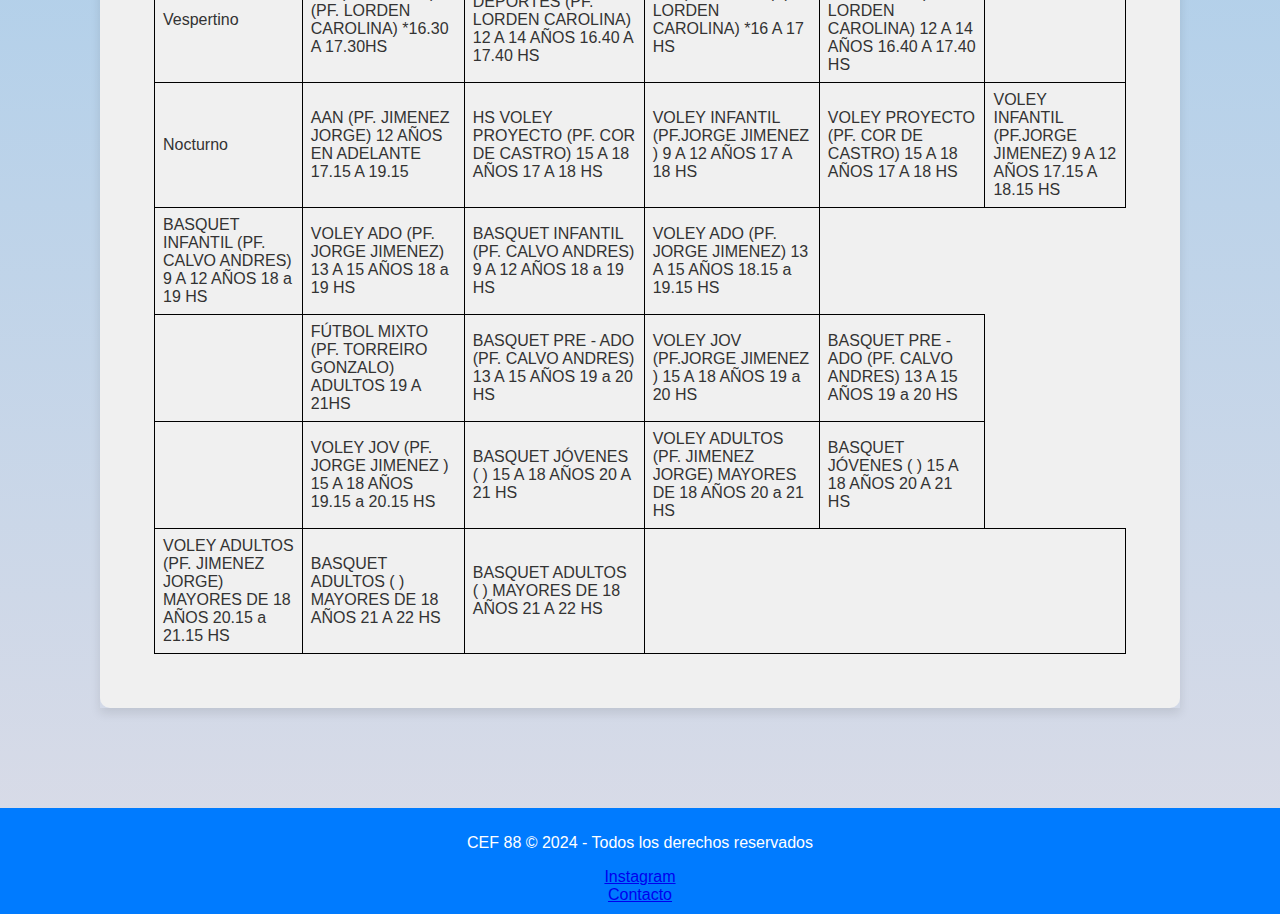
==== commit 3e07b560: "actividades" ====
--- a/actividades.html
+++ b/actividades.html
@@ -17,155 +17,157 @@
                 <li><a href="index.html">Inicio</a></li>
                 <li><a href="actividades.html">Actividades</a></li>
                 <li><a href="inscripcion.html">Inscripción</a></li>
-                <li><a href="contacto.html">Contacto</a></li>
+                <li><a href="#horarios">Horarios</a></li>
             </ul>
         </nav>
     </div>
     </header>
     <main>
+
+
+        
         <div id="actividades">
 
-            <section class="actividades">
+            <section>
+                <h1>Nuestros deportes</h1>
+                <div class="actividadTarget">
+                    <h2>Newcom</h2>
+                    <p>El newcom como disciplina para personas mayores fue incorporado en los Juegos Nacionales Evita en el año 2008. Este deporte es una adaptación del vóleibol, que surge en 1895 en New Orleans, Estados Unidos, donde la pelota no se golpea, sino que se atrapa y se lanza por arriba de la red.</p>
+                    <img src="newcom.jpg" width="100%" height="">
+                    <p>Enfocada para adultos</p>
+                </div>
+                <hr>
+                <div class="actividadTarget">
+                    <h2>Funcional</h2>
+                    <p>El entrenamiento funcional se basa en realizar ejercicios que se adaptan a los movimientos naturales del cuerpo humano para trabajar de forma global músculos y articulaciones.</p>
+                    <img src="funcional.jpg" width="100%" height="">
+                    <p>Enfocada para cualquier persona</p>
+                </div>
+                <hr>
+                <div class="actividadTarget">
+                    <h2>Gimnasia artistica</h2>
+                    <p>La gimnasia artística es una modalidad de gimnasia que consiste en la realización de una composición coreográfica, combinando de forma simultánea y a una alta velocidad, movimientos corporales. Las características de este deporte exigen del gimnasta unas condiciones físicas excepcionales.</p>
+                    <img src="gimnasiaartistica.jpg" width="100%" height="">
+                    <p>Enfocada para cualquier persona</p>
+                </div>
+                
+            </section>
+            <section id="horarios" class="horarios">
                 <h2>Actividades</h2>
 
-                <!DOCTYPE html>
-<html lang="es">
-<head>
-    <meta charset="UTF-8">
-    <meta name="viewport" content="width=device-width, initial-scale=1.0">
-    <title>Horarios de Actividades</title>
-    <style>
-        table {
-            width: 100%;
-            border-collapse: collapse;
-        }
-        th, td {
-            border: 1px solid black;
-            padding: 8px;
-            text-align: left;
-        }
-        th {
-            background-color: #f2f2f2;
-        }
-    </style>
-</head>
-<body>
 
-<h2>Horarios de Actividades</h2>
 
-<table>
-    <thead>
-        <tr>
-            <th>Turno/Días</th>
-            <th>Lunes</th>
-            <th>Martes</th>
-            <th>Miércoles</th>
-            <th>Jueves</th>
-            <th>Viernes</th>
-        </tr>
-    </thead>
-    <tbody>
-        <tr>
-            <td>Mañana</td>
-                <td>FUNCIONAL (PF. SOLEDAD RODRIGUEZ) EFA 9 A 10 HS </td>
-                <td>NEWCOM (PF. NICOLAS RODRIGUEZ) ADULTOS 9 a 10 hs</td>
-                <td> FUNCIONAL (PF. SOLEDAD RODRIGUEZ) EFA 9 A 10 HS </td>
-                <td>NEWCOM (PF. NICOLAS RODRIGUEZ) ADULTOS 9 a 10 hs</td>
-            <td colspan="5"></td>
-        </tr>
-        <tr>
-            <td></td>
-            <td>GIMNASIA ARTÍSTICA
-                (12 AÑOS O +)
-                (PF. SOLEDAD
-                RODRIGUEZ)
-                10 a 11 HS</td>
-            <td>GIMNASIA ARTÍSTICA
-                (12 AÑOS O +)
-                (PF. SOLEDAD
-                RODRIGUEZ)
-                10 a 11 HS</td>
-            <td>3x1
-                DEPORTES
-                (PF. NICOLAS
-                RODRIGUEZ)
-                9 a 12 años
-                10 a 11 hs</td>
-                <td>3x1
-                    DEPORTES
-                    (PF. NICOLAS
-                    RODRIGUEZ)
-                    9 a 12 años
-                    10 a 11 hs</td>
-                    <td></td>
-        </tr>
-        <tr>
-            <td>Tarde</td>
+                <h2>Horarios de Actividades</h2>
 
-                <td>HANDBALL (PF. MARCO ANDIA) 9 A 14 AÑOS 14 a 15 HS </td>
-                <td>HANDBALL (PF. MARCO ANDIA) 9 A 14 AÑOS 14 a 15 HS</td>
-                <td>FÚTBOL (PF. MARCO ANDIA ) 9 A 12 AÑOS 15 a 16 HS</td>
-                <td>FÚTBOL (PF. MARCO ANDIA) 9 A 12 AÑOS 15 a 16 HS</td>
-                <td></td>
-               
-        </tr>
-        <tr> 
-            <td></td>
-            <td>ATLETISMO (PF. JORGE JIMENEZ) 10 AÑOS EN ADELANTE 16 A 17 HS</td>
-            <td>GIM.ARTÍSTICA (PF. VILLAGRAN MERCEDES) 6 A 11 AÑOS 16 A 17 HS </td>
-            <td>GIM.ARTÍSTICA (PF. VILLAGRAN MERCEDES) 6 A 11 AÑOS 16 A 17 HS </td>
-             <td>ATLETISMO (PF. JORGE JIMENEZ) 10 AÑOS EN ADELANTE 16 A 17 HS</td>
-            <td></td></tr>
-        <tr>
-            <td>Vespertino</td>
-            
-                <td>EFI (6 A 8 AÑOS) (PF. LORDEN CAROLINA) *16.30 A 17.30HS</td>
-                <td>NATACIÓN Y DEPORTES (PF. LORDEN CAROLINA) 12 A 14 AÑOS 16.40 A 17.40 HS</td>
-                <td>EFI (6 A 8 AÑOS) (PF. LORDEN CAROLINA) *16 A 17 HS</td>
-                <td>NATACIÓN Y DEPORTES (PF. LORDEN CAROLINA) 12 A 14 AÑOS 16.40 A 17.40 HS</td>
-                <td colspan="5"> </td>
-        </tr>
-        <tr>
-            <td>Nocturno</td>
-            <td>AAN (PF. JIMENEZ JORGE) 12 AÑOS EN ADELANTE 17.15 A 19.15</td>
-            <td>HS VOLEY PROYECTO (PF. COR DE CASTRO) 15 A 18 AÑOS 17 A 18 HS</td>
-            <td>VOLEY INFANTIL (PF.JORGE JIMENEZ ) 9 A 12 AÑOS 17 A 18 HS</td>
-            <td>VOLEY PROYECTO (PF. COR DE CASTRO) 15 A 18 AÑOS 17 A 18 HS</td>
-            <td>VOLEY INFANTIL (PF.JORGE JIMENEZ) 9 A 12 AÑOS 17.15 A 18.15 HS</td>
-            <tr>
+                <table>
+                    <thead>
+                        <tr>
+                            <th>Turno/Días</th>
+                            <th>Lunes</th>
+                            <th>Martes</th>
+                            <th>Miércoles</th>
+                            <th>Jueves</th>
+                            <th>Viernes</th>
+                        </tr>
+                    </thead>
+                    <tbody>
+                        <tr>
+                            <td>Mañana</td>
+                                <td>FUNCIONAL (PF. SOLEDAD RODRIGUEZ) EFA 9 A 10 HS </td>
+                                <td>NEWCOM (PF. NICOLAS RODRIGUEZ) ADULTOS 9 a 10 hs</td>
+                                <td> FUNCIONAL (PF. SOLEDAD RODRIGUEZ) EFA 9 A 10 HS </td>
+                                <td>NEWCOM (PF. NICOLAS RODRIGUEZ) ADULTOS 9 a 10 hs</td>
+                            <td colspan="5"></td>
+                        </tr>
+                        <tr>
+                            <td></td>
+                            <td>GIMNASIA ARTÍSTICA
+                                (12 AÑOS O +)
+                                (PF. SOLEDAD
+                                RODRIGUEZ)
+                                10 a 11 HS</td>
+                            <td>GIMNASIA ARTÍSTICA
+                                (12 AÑOS O +)
+                                (PF. SOLEDAD
+                                RODRIGUEZ)
+                                10 a 11 HS</td>
+                            <td>3x1
+                                DEPORTES
+                                (PF. NICOLAS
+                                RODRIGUEZ)
+                                9 a 12 años
+                                10 a 11 hs</td>
+                                <td>3x1
+                                    DEPORTES
+                                    (PF. NICOLAS
+                                    RODRIGUEZ)
+                                    9 a 12 años
+                                    10 a 11 hs</td>
+                                    <td></td>
+                        </tr>
+                        <tr>
+                            <td>Tarde</td>
 
-                <td>BASQUET INFANTIL (PF. CALVO ANDRES) 9 A 12 AÑOS 18 a 19 HS</td>
-                <td>VOLEY ADO (PF. JORGE JIMENEZ) 13 A 15 AÑOS 18 a 19 HS</td>
-                <td>BASQUET INFANTIL (PF. CALVO ANDRES) 9 A 12 AÑOS 18 a 19 HS</td>
-                <td>VOLEY ADO (PF. JORGE JIMENEZ) 13 A 15 AÑOS 18.15 a 19.15 HS</td>
-            </tr>
-            <tr>
-                <td></td>
+                                <td>HANDBALL (PF. MARCO ANDIA) 9 A 14 AÑOS 14 a 15 HS </td>
+                                <td>HANDBALL (PF. MARCO ANDIA) 9 A 14 AÑOS 14 a 15 HS</td>
+                                <td>FÚTBOL (PF. MARCO ANDIA ) 9 A 12 AÑOS 15 a 16 HS</td>
+                                <td>FÚTBOL (PF. MARCO ANDIA) 9 A 12 AÑOS 15 a 16 HS</td>
+                                <td></td>
+                            
+                        </tr>
+                        <tr> 
+                            <td></td>
+                            <td>ATLETISMO (PF. JORGE JIMENEZ) 10 AÑOS EN ADELANTE 16 A 17 HS</td>
+                            <td>GIM.ARTÍSTICA (PF. VILLAGRAN MERCEDES) 6 A 11 AÑOS 16 A 17 HS </td>
+                            <td>GIM.ARTÍSTICA (PF. VILLAGRAN MERCEDES) 6 A 11 AÑOS 16 A 17 HS </td>
+                            <td>ATLETISMO (PF. JORGE JIMENEZ) 10 AÑOS EN ADELANTE 16 A 17 HS</td>
+                            <td></td></tr>
+                        <tr>
+                            <td>Vespertino</td>
+                            
+                                <td>EFI (6 A 8 AÑOS) (PF. LORDEN CAROLINA) *16.30 A 17.30HS</td>
+                                <td>NATACIÓN Y DEPORTES (PF. LORDEN CAROLINA) 12 A 14 AÑOS 16.40 A 17.40 HS</td>
+                                <td>EFI (6 A 8 AÑOS) (PF. LORDEN CAROLINA) *16 A 17 HS</td>
+                                <td>NATACIÓN Y DEPORTES (PF. LORDEN CAROLINA) 12 A 14 AÑOS 16.40 A 17.40 HS</td>
+                                <td colspan="5"> </td>
+                        </tr>
+                        <tr>
+                            <td>Nocturno</td>
+                            <td>AAN (PF. JIMENEZ JORGE) 12 AÑOS EN ADELANTE 17.15 A 19.15</td>
+                            <td>HS VOLEY PROYECTO (PF. COR DE CASTRO) 15 A 18 AÑOS 17 A 18 HS</td>
+                            <td>VOLEY INFANTIL (PF.JORGE JIMENEZ ) 9 A 12 AÑOS 17 A 18 HS</td>
+                            <td>VOLEY PROYECTO (PF. COR DE CASTRO) 15 A 18 AÑOS 17 A 18 HS</td>
+                            <td>VOLEY INFANTIL (PF.JORGE JIMENEZ) 9 A 12 AÑOS 17.15 A 18.15 HS</td>
+                            <tr>
 
-                <td>FÚTBOL MIXTO (PF. TORREIRO GONZALO) ADULTOS 19 A 21HS</td>
-                <td> BASQUET PRE - ADO (PF. CALVO ANDRES) 13 A 15 AÑOS 19 a 20 HS</td>
-                <td>VOLEY JOV (PF.JORGE JIMENEZ ) 15 A 18 AÑOS 19 a 20 HS</td>
-                <td>BASQUET PRE - ADO (PF. CALVO ANDRES) 13 A 15 AÑOS 19 a 20 HS</td>
-            </tr>
-            <tr>
-                <td></td>
+                                <td>BASQUET INFANTIL (PF. CALVO ANDRES) 9 A 12 AÑOS 18 a 19 HS</td>
+                                <td>VOLEY ADO (PF. JORGE JIMENEZ) 13 A 15 AÑOS 18 a 19 HS</td>
+                                <td>BASQUET INFANTIL (PF. CALVO ANDRES) 9 A 12 AÑOS 18 a 19 HS</td>
+                                <td>VOLEY ADO (PF. JORGE JIMENEZ) 13 A 15 AÑOS 18.15 a 19.15 HS</td>
+                            </tr>
+                            <tr>
+                                <td></td>
 
-                <td> VOLEY JOV (PF. JORGE JIMENEZ ) 15 A 18 AÑOS 19.15 a 20.15 HS</td>
-                <td>BASQUET JÓVENES ( ) 15 A 18 AÑOS 20 A 21 HS  </td>
-                <td>VOLEY ADULTOS (PF. JIMENEZ JORGE) MAYORES DE 18 AÑOS 20 a 21 HS</td>
-                <td>BASQUET JÓVENES ( ) 15 A 18 AÑOS 20 A 21 HS</td>
-            </tr>
-            <td>VOLEY ADULTOS (PF. JIMENEZ JORGE) MAYORES DE 18 AÑOS 20.15 a 21.15 HS</td>
-            <td>BASQUET ADULTOS ( ) MAYORES DE 18 AÑOS 21 A 22 HS</td>
-            <td>BASQUET ADULTOS ( ) MAYORES DE 18 AÑOS 21 A 22 HS</td>
-            <td colspan="5">    </td>
-        </tr>
-    </tbody>
-</table>
+                                <td>FÚTBOL MIXTO (PF. TORREIRO GONZALO) ADULTOS 19 A 21HS</td>
+                                <td> BASQUET PRE - ADO (PF. CALVO ANDRES) 13 A 15 AÑOS 19 a 20 HS</td>
+                                <td>VOLEY JOV (PF.JORGE JIMENEZ ) 15 A 18 AÑOS 19 a 20 HS</td>
+                                <td>BASQUET PRE - ADO (PF. CALVO ANDRES) 13 A 15 AÑOS 19 a 20 HS</td>
+                            </tr>
+                            <tr>
+                                <td></td>
 
-</body>
-</html>
-
+                                <td> VOLEY JOV (PF. JORGE JIMENEZ ) 15 A 18 AÑOS 19.15 a 20.15 HS</td>
+                                <td>BASQUET JÓVENES ( ) 15 A 18 AÑOS 20 A 21 HS  </td>
+                                <td>VOLEY ADULTOS (PF. JIMENEZ JORGE) MAYORES DE 18 AÑOS 20 a 21 HS</td>
+                                <td>BASQUET JÓVENES ( ) 15 A 18 AÑOS 20 A 21 HS</td>
+                            </tr>
+                            <td>VOLEY ADULTOS (PF. JIMENEZ JORGE) MAYORES DE 18 AÑOS 20.15 a 21.15 HS</td>
+                            <td>BASQUET ADULTOS ( ) MAYORES DE 18 AÑOS 21 A 22 HS</td>
+                            <td>BASQUET ADULTOS ( ) MAYORES DE 18 AÑOS 21 A 22 HS</td>
+                            <td colspan="5">    </td>
+                        </tr>
+                    </tbody>
+                </table>
             </section>
         </div>
         </main>
--- a/style.css
+++ b/style.css
@@ -145,7 +145,18 @@
 
 
 }
-
+table {
+    width: 100%;
+    border-collapse: collapse;
+}
+th, td {
+    border: 1px solid black;
+    padding: 8px;
+    text-align: left;
+}
+th {
+    background-color: #f2f2f2;
+}
 /* Oculta la lista de actividades por defecto */
 #listaactividades {
     visibility: hidden;
